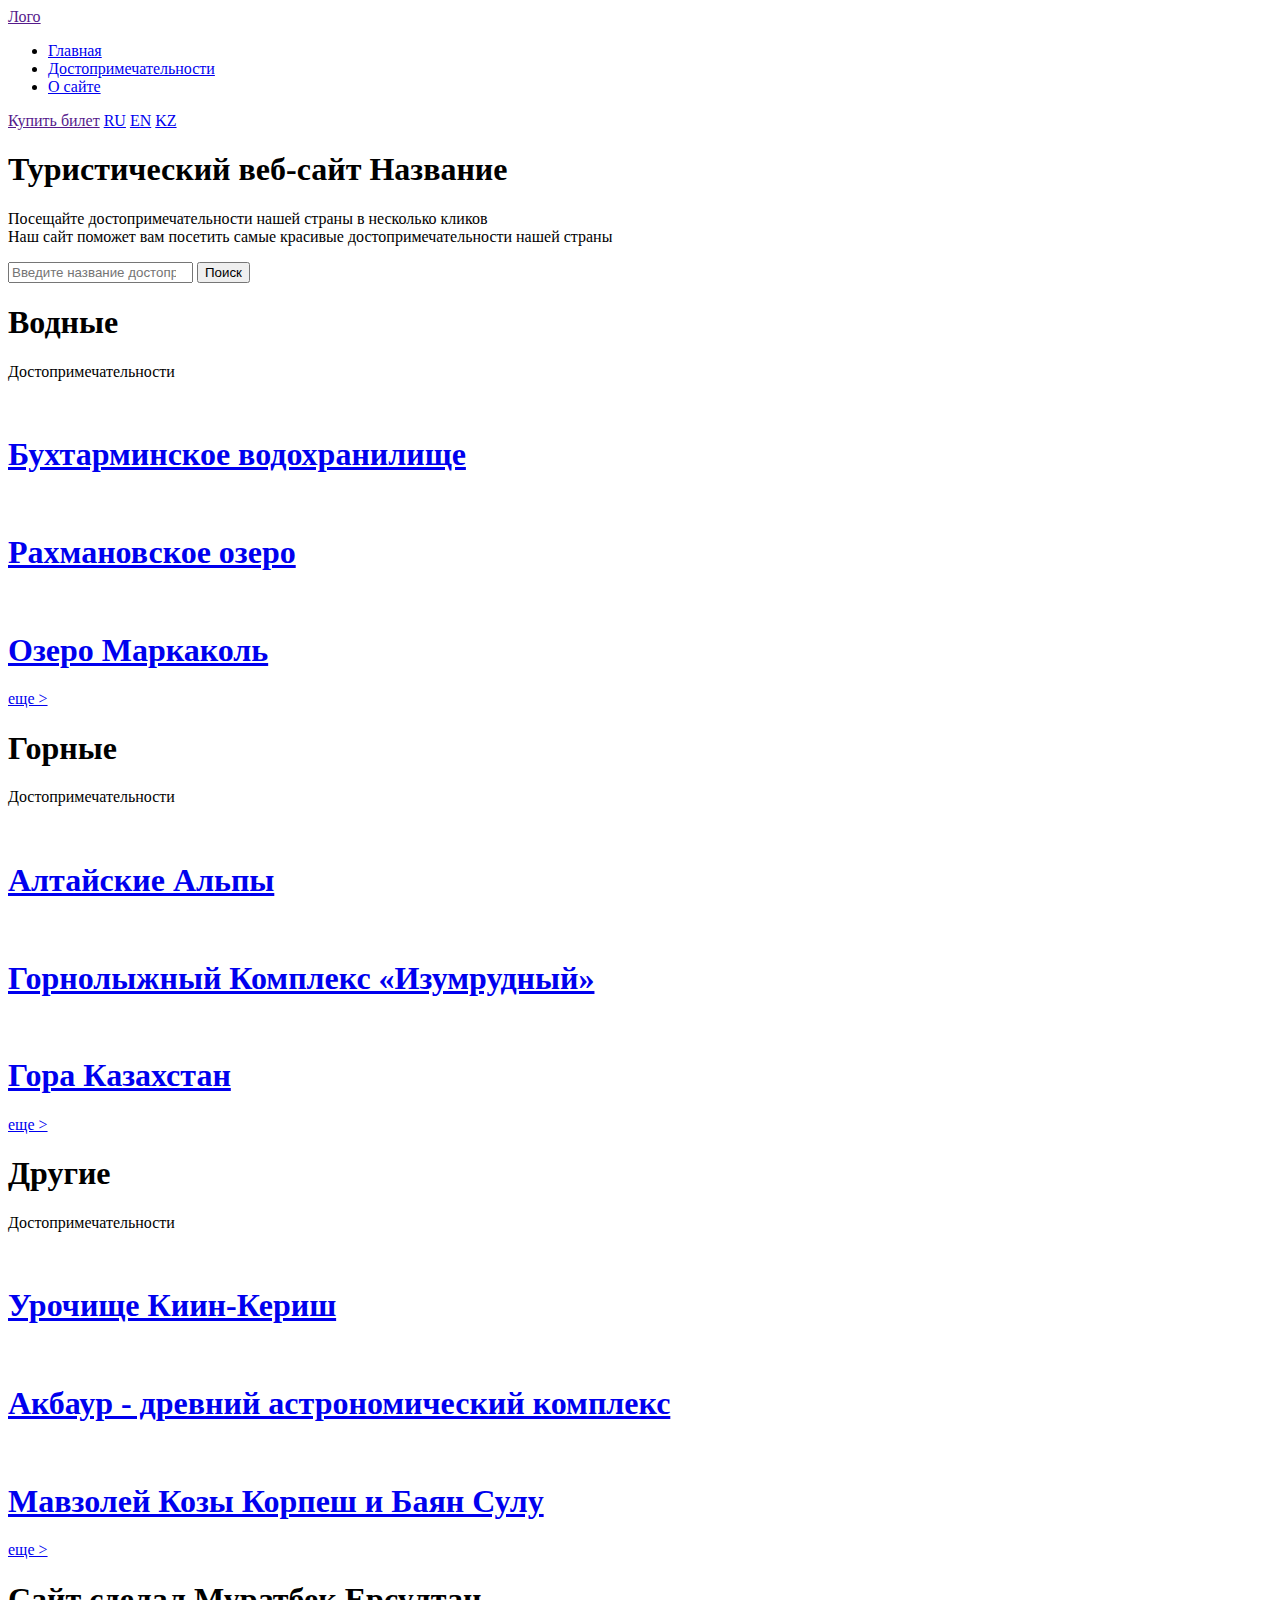
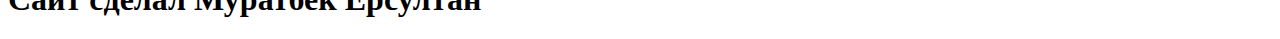
==== index.html @ b60557bd "Add files via upload" ====
<!DOCTYPE html>
<html lang="en">
  <head>
    <meta charset="UTF-8" />
    <meta name="viewport" content="width=device-width, initial-scale=1.0" />
    <title>Туристический веб-сайт</title>
    <link rel="stylesheet" href="./styles/style.css" />
  </head>
  <body>
    <!-- bg -->
    <div class="top_bg"></div>

    <!-- header -->

    <header>
      <div class="header_logo"><a href="">Лого</a></div>
      <nav>
        <ul class="nav_list">
          <li class="nav_item">
            <a href="/index.html">Главная</a>
          </li>
          <li class="nav_item">
            <a href="#attractions">Достопримечательности</a>
          </li>
          <li class="nav_item"><a href="./aboutSite.html">О сайте</a></li>
        </ul>
      </nav>
      <a class="nav_btn" href="">Купить билет</a>
      <a href="./index.html" class="language_ru-btn">RU</a>
      <a href="./engHtml/engindex.html" class="language_en-btn">EN</a>
      <a href="./kzHtml/kzindex.html" class="language_kz-btn">KZ</a>
    </header>

    <!-- main -->

    <main>
      <!-- welcome -->

      <section class="welcome">
        <div class="container">
          <div class="welcome_text">
            <h1 class="welcome_title">Туристический веб-сайт Название</h1>
            <p class="welcome_subtitle">
              Посещайте достопримечательности нашей страны в несколько кликов
              <br />
              Наш сайт поможет вам посетить самые красивые достопримечательности
              нашей страны
            </p>
          </div>
          <form class="search_place" action="/" method="get">
            <input
              class="search_place_input"
              name="search"
              placeholder="Введите название достопримечательности"
              type="search"
            />
            <button class="search_place_btn" type="submit">Поиск</button>
          </form>
        </div>
      </section>

      <!-- attractions -->

      <section id="attractions" class="attractions">
        <!-- attractions_water -->

        <div class="attractions_water">
          <div class="attractions_text">
            <div class="attractions_title">
              <h1>Водные</h1>
            </div>
            <div class="attractions_subtitle">
              <p>Достопримечательности</p>
            </div>
          </div>
          <div class="attractions_cards_row">
            <a
              target="_blank"
              class="attractions_card"
              href="./descriptions/buchtarma.html"
            >
              <div class="attraction_img-1">
                <img
                  src="https://kazkurort.kz/upload/regiony/kazahstan/buhtarma/buhtarma-hrebet.jpg"
                  alt=""
                />
                <div class="attractions_card_title">
                  <h1>Бухтарминское водохранилище</h1>
                </div>
              </div>
            </a>
            <a
              target="_blank"
              class="attractions_card"
              href="./descriptions/rakhman.html"
            >
              <div class="attraction_img-2">
                <img
                  src="https://adrenalinicsilence.kz/wp-content/uploads/2021/10/5-rahmanovskie-klyuchi-altai.jpg"
                  alt=""
                />
              </div>
              <div class="attractions_card_title">
                <h1>Рахмановское озеро</h1>
              </div>
            </a>
            <a
              target="_blank"
              class="attractions_card"
              href="./descriptions/markakol.html"
            >
              <div class="attraction_img-3">
                <img
                  src="https://greenway.kz/upload/medialibrary/61e/61ededd7ab0a2a21479327c1dda07b04.jpg"
                  alt=""
                />
              </div>
              <div class="attractions_card_title">
                <h1>Озеро Маркаколь</h1>
              </div>
            </a>
          </div>
        </div>
        <div class="more-btn">
          <a href="#">еще ></a>
        </div>

        <!-- attractions_mountain -->

        <div class="attractions_mountain">
          <div class="attractions_text">
            <div class="attractions_title">
              <h1>Горные</h1>
            </div>
            <div class="attractions_subtitle">
              <p>Достопримечательности</p>
            </div>
          </div>
          <div class="attractions_cards_row">
            <a
              target="_blank"
              class="attractions_card"
              href="./descriptions/altay.html"
            >
              <div class="attraction_img-1">
                <img
                  src="https://pavon.kz/cache/normal/media/img/gallery/source/2039/1421294678_Vid_zima.JPG"
                  alt=""
                />
                <div class="attractions_card_title">
                  <h1>Алтайские Альпы</h1>
                </div>
              </div>
            </a>
            <a
              target="_blank"
              class="attractions_card"
              href="./descriptions/gornolyzh.html"
            >
              <div class="attraction_img-2">
                <img
                  src="https://weektravelling.com/wp-content/uploads//2021/08/shutterstock_1235637088.jpg"
                  alt=""
                />
              </div>
              <div class="attractions_card_title">
                <h1>Горнолыжный Комплекс «Изумрудный»</h1>
              </div>
            </a>
            <a
              target="_blank"
              class="attractions_card"
              href="./descriptions/kazakhstanMountain.html"
            >
              <div class="attraction_img-3">
                <img src="https://a.d-cd.net/9fda282s-960.jpg" alt="" />
              </div>
              <div class="attractions_card_title">
                <h1>Гора Казахстан</h1>
              </div>
            </a>
          </div>
        </div>
        <div class="more-btn">
          <a href="#">еще ></a>
        </div>

        <!-- attractions_other -->

        <div class="attractions_other">
          <div class="attractions_text">
            <div class="attractions_title">
              <h1>Другие</h1>
            </div>
            <div class="attractions_subtitle">
              <p>Достопримечательности</p>
            </div>
          </div>
          <div class="attractions_cards_row">
            <a
              target="_blank"
              class="attractions_card"
              href="./descriptions/kiinKerish.html"
            >
              <div class="attraction_img-1">
                <img
                  src="https://ticketon.kz/files/media/urochishhe-kiinkerish2021%20(5)%20(1).jpg"
                  alt=""
                />
                <div class="attractions_card_title">
                  <h1>Урочище Киин-Кериш</h1>
                </div>
              </div>
            </a>
            <a
              target="_blank"
              class="attractions_card"
              href="./descriptions/akbaur.html"
            >
              <div class="attraction_img-2">
                <img src="https://a.d-cd.net/95d3756s-1920.jpg" alt="" />
              </div>
              <div class="attractions_card_title">
                <h1>Акбаур - древний астрономический комплекс</h1>
              </div>
            </a>
            <a
              target="_blank"
              class="attractions_card"
              href="./descriptions/kozyKorpesh.html"
            >
              <div class="attraction_img-3">
                <img
                  src="https://qazaqstan3d.kz/upload/orig/place/188782_1504380447.jpg"
                  alt=""
                />
              </div>
              <div class="attractions_card_title">
                <h1>Мавзолей Козы Корпеш и Баян Сулу</h1>
              </div>
            </a>
          </div>
        </div>
        <div class="more-btn">
          <a href="#">еще ></a>
        </div>
      </section>
      <footer>
        <div class="footer_text">
          <h1>Сайт сделал Муратбек Ерсултан</h1>
        </div>
      </footer>
    </main>
  </body>
</html>
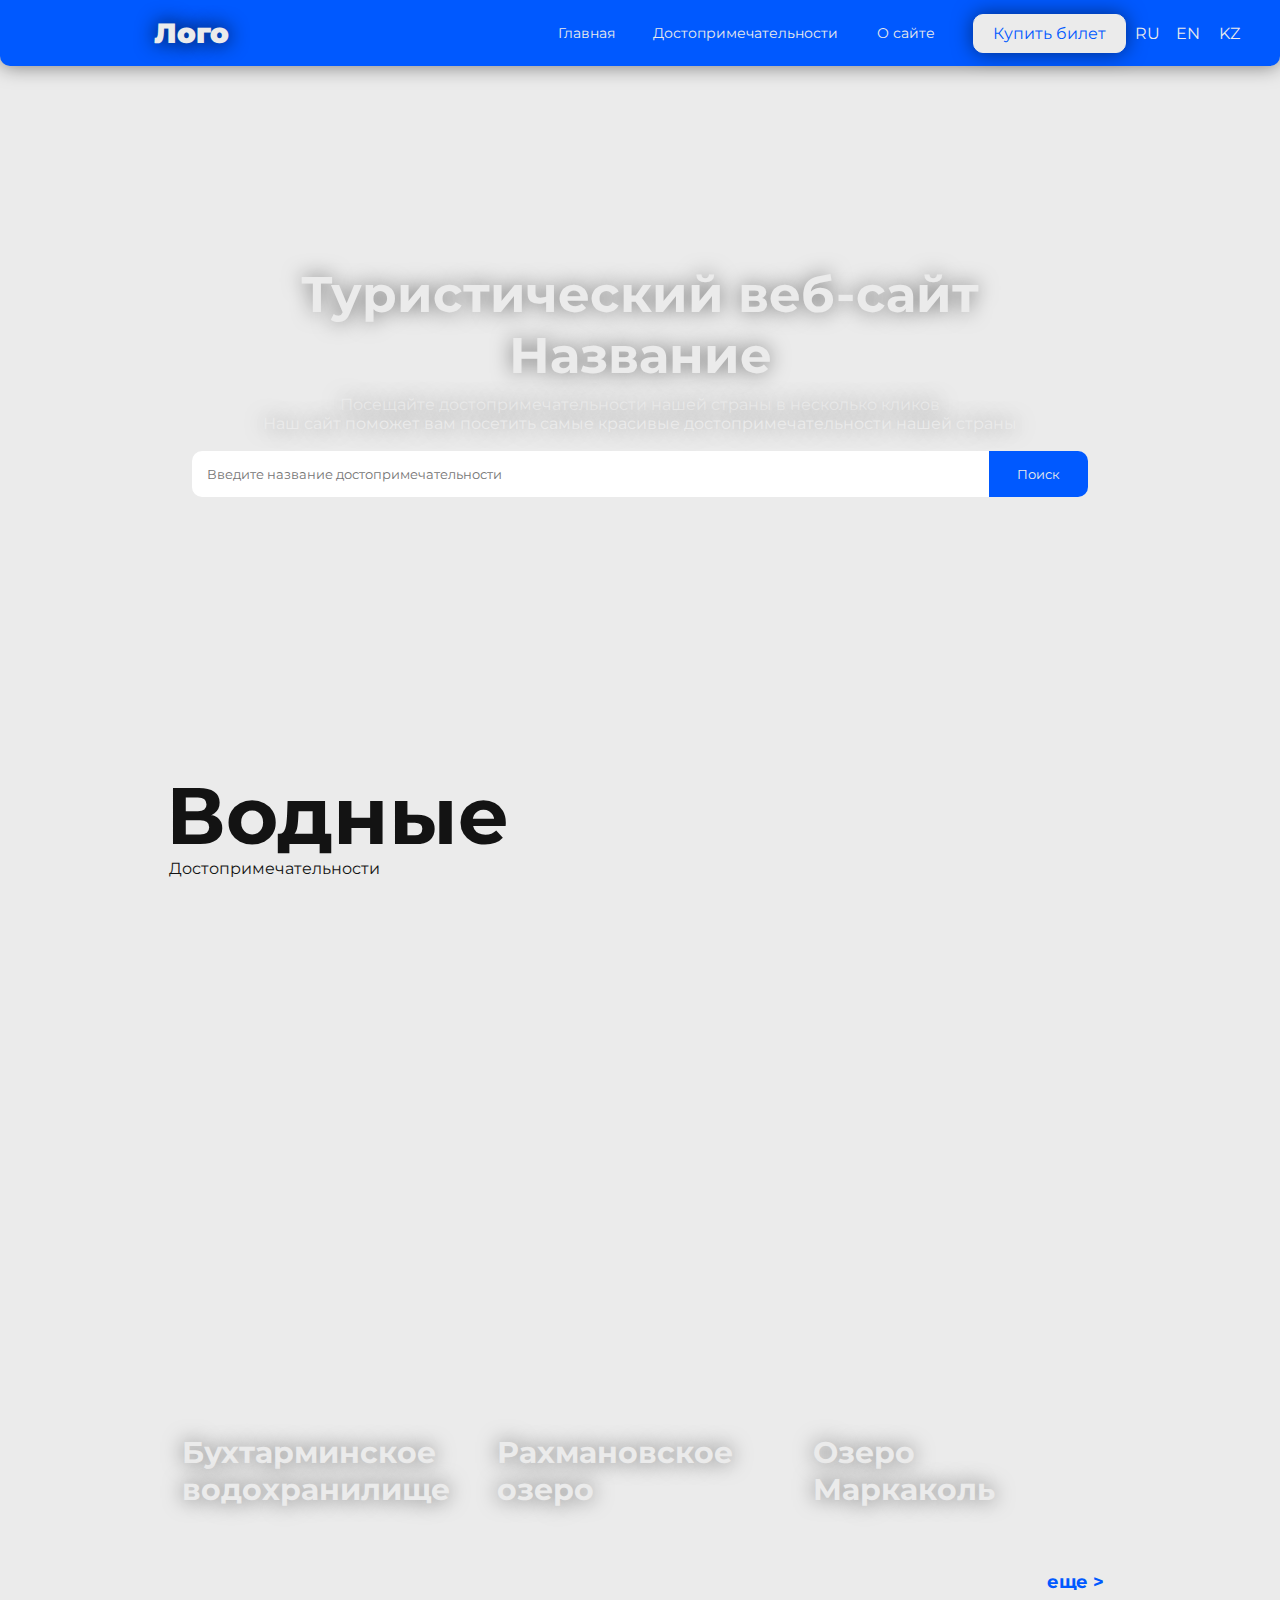
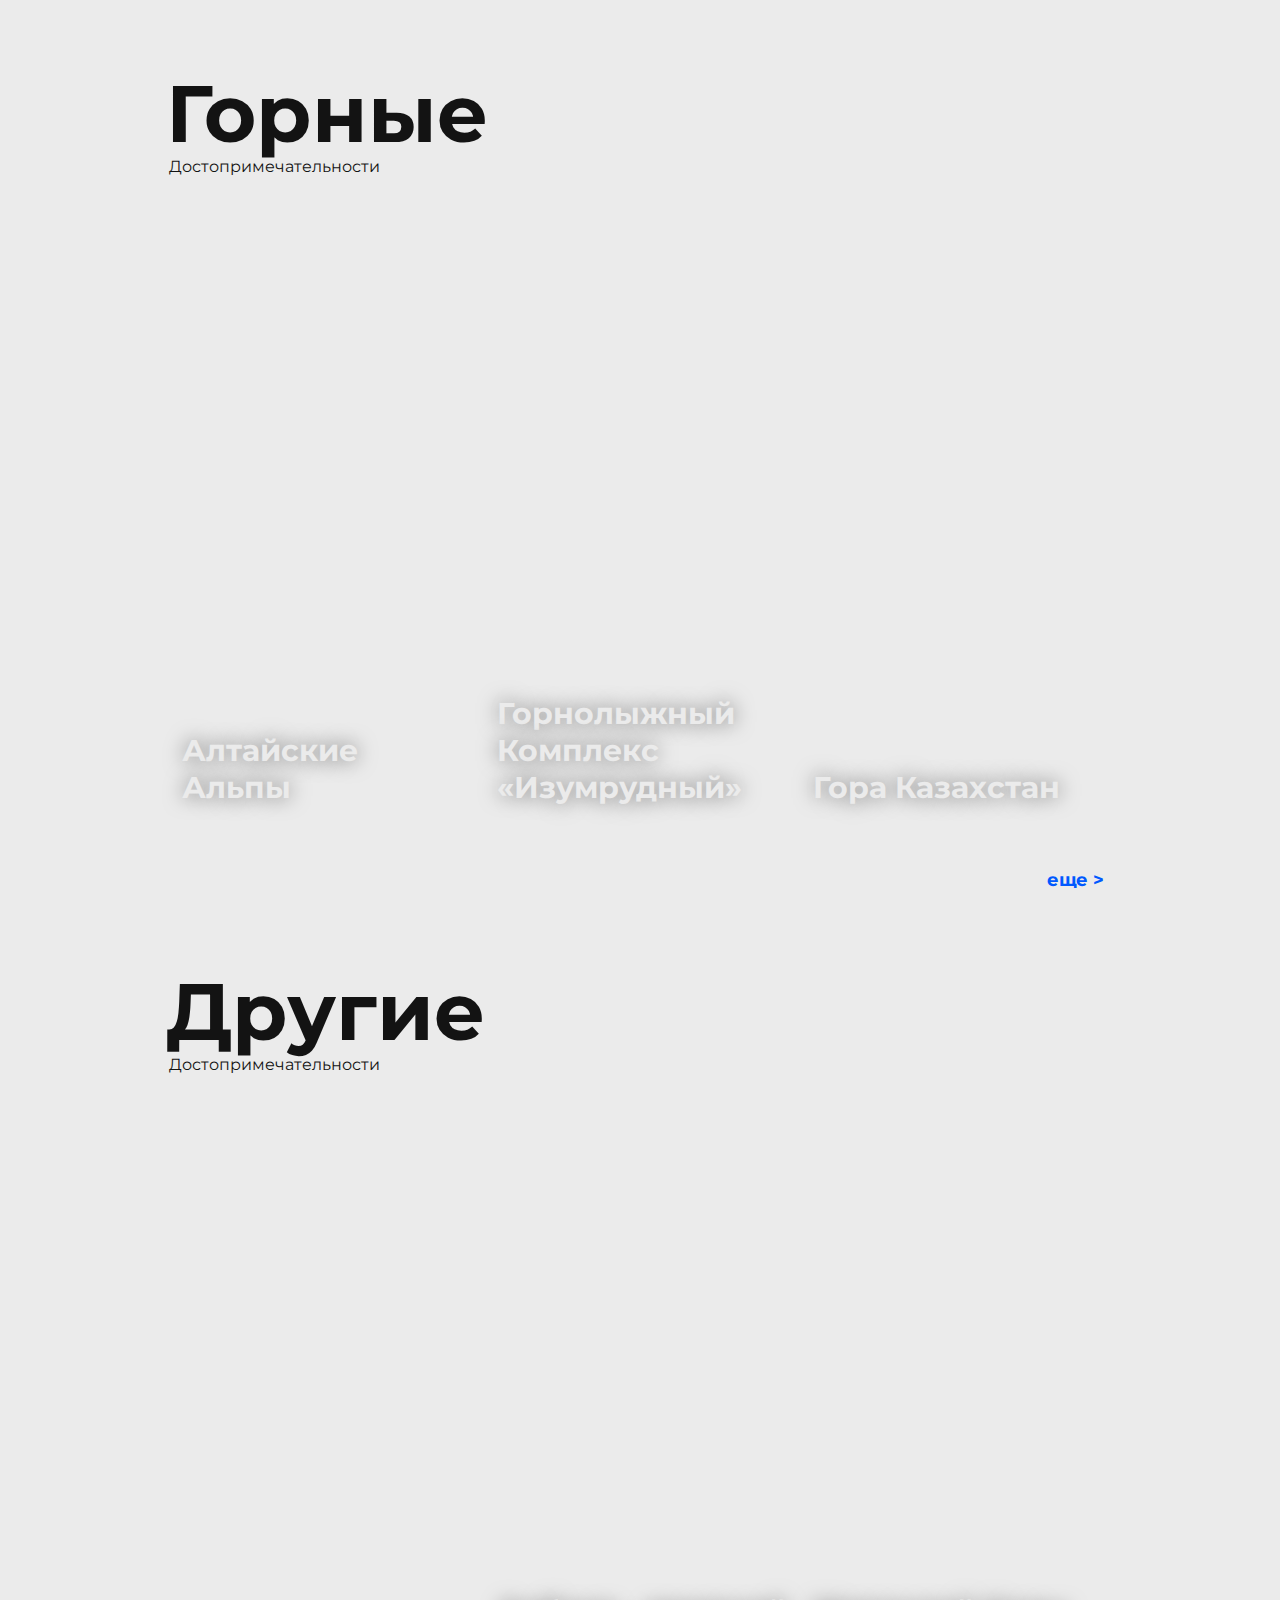
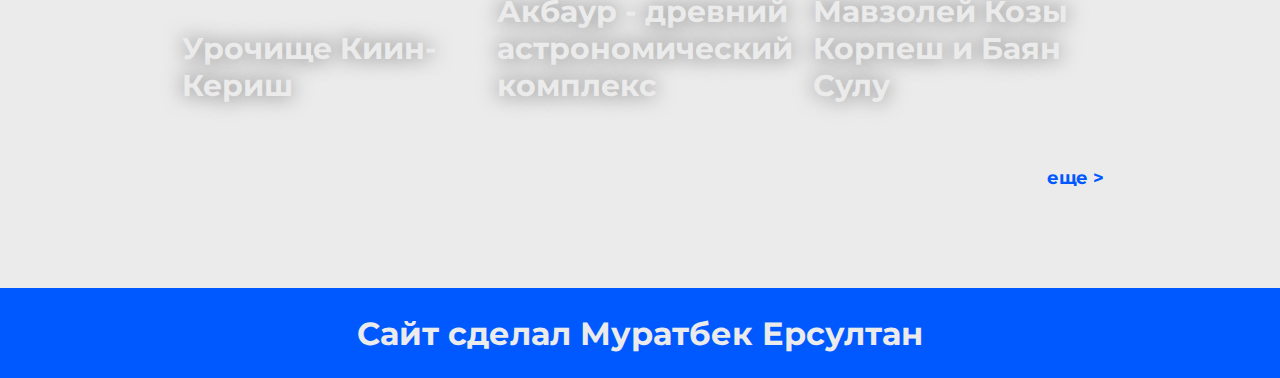
==== commit 50da7bd8: "Update index.html" ====
--- a/index.html
+++ b/index.html
@@ -251,5 +251,6 @@
         </div>
       </footer>
     </main>
+    <script src="./scripts/main.js"></script>
   </body>
 </html>
--- a/styles/style.css
+++ b/styles/style.css
@@ -0,0 +1,697 @@
+@import url("https://fonts.googleapis.com/css2?family=Montserrat:wght@100;200;300;400;500;600;700;800;900&display=swap");
+
+* {
+  margin: 0;
+  padding: 0;
+  box-sizing: border-box;
+  font-family: "Montserrat", sans-serif;
+  color: #131313;
+}
+
+a {
+  text-decoration: none;
+}
+
+body {
+  background-color: #ebebeb;
+}
+
+.body_all {
+  overflow: hidden;
+  width: 100%;
+  position: relative;
+}
+
+.more-btn {
+  font-weight: 700;
+  margin-bottom: 8vh;
+  padding-left: 93%;
+  font-size: 18px;
+  transition: 0.2s;
+}
+
+.more-btn a {
+  color: #0059ff;
+}
+
+.more-btn:hover {
+  transform: translateX(1%);
+}
+
+.languages {
+  display: flex;
+  list-style: none;
+}
+
+.language_ru-btn {
+  right: 120px;
+  position: absolute;
+  color: #ebebeb;
+}
+
+.language_en-btn {
+  right: 80px;
+  position: absolute;
+  color: #ebebeb;
+}
+
+.language_kz-btn {
+  right: 40px;
+  position: absolute;
+  color: #ebebeb;
+}
+
+.top_bg {
+  background-image: url(https://pbs.twimg.com/media/F6e7PP6WMAAiF3G?format=jpg&name=large);
+  background-size: cover;
+  background-repeat: no-repeat;
+  position: absolute;
+  overflow: hidden;
+  z-index: -99;
+  top: 0;
+  height: 70vh;
+  width: 100%;
+  background-position: 0px 90%;
+  border-radius: 0 0 30px 30px;
+}
+
+/* header */
+
+header {
+  position: relative;
+  display: flex;
+  align-items: center;
+  justify-content: center;
+  padding: 1.5vh 12vw;
+  background-color: #0059ff;
+  border-radius: 0px 0px 10px 10px;
+  box-shadow: 0 0 20px 0 rgba(0, 0, 0, 0.5);
+}
+
+.header_logo {
+  margin-right: auto;
+}
+
+.header_logo a {
+  text-shadow: 0 0 20px rgba(0, 0, 0, 0.9);
+  color: #ebebeb;
+  font-weight: 900;
+  font-size: 28px;
+}
+
+.header_burger-btn {
+  display: none;
+  position: relative;
+  width: 40px;
+  height: 40px;
+  border: none;
+  background-color: transparent;
+}
+
+.header_burger-btn span {
+  position: absolute;
+  width: 30px;
+  height: 2px;
+  background-color: #ebebeb;
+  left: 10%;
+  transition: transform 0.3s, opacity 0.3s;
+}
+
+.header_burger-btn span:nth-child(1) {
+  transform: translateY(-10px);
+}
+
+.header_burger-btn span:nth-child(3) {
+  transform: translateY(10px);
+}
+
+.header.open .header_burger-btn span:nth-child(1) {
+  transform: rotate(45deg);
+}
+
+.header.open .header_burger-btn span:nth-child(2) {
+  opacity: 0;
+}
+
+.header.open .header_burger-btn span:nth-child(3) {
+  transform: rotate(-45deg);
+}
+
+.nav_list {
+  list-style: none;
+  display: flex;
+  align-items: center;
+  justify-content: center;
+}
+
+.nav_item {
+  padding-right: 3vw;
+  font-size: 14px;
+}
+
+.nav_item a {
+  text-shadow: 0 0 20px rgba(0, 0, 0, 0);
+  color: #ebebeb;
+  transition: 0.3s;
+}
+
+.nav_item a:hover {
+  color: #8f8f8f;
+}
+
+.nav_btn {
+  box-shadow: 0 0 20px 0 rgba(0, 0, 0, 0.5);
+  padding: 1vh 1.5vw;
+  border: 1px solid #ebebeb;
+  background-color: #ebebeb;
+  color: #0059ff;
+  border-radius: 10px;
+  transition: 0.2s;
+}
+
+.nav_btn:hover {
+  border: 1px solid #ebebeb;
+  background-color: #0059ff;
+  color: #ebebeb;
+}
+
+/* about_site */
+
+.welcome {
+  margin: 22vh 15vw;
+  margin-bottom: 30vh;
+  display: flex;
+  justify-content: center;
+  align-items: center;
+}
+
+.welcome_title {
+  text-shadow: 0 0 20px rgba(0, 0, 0, 0.5);
+  color: #ebebeb;
+  text-align: center;
+  font-size: 50px;
+  margin-bottom: 1vh;
+}
+
+.welcome_subtitle {
+  text-shadow: 0 0 20px rgba(0, 0, 0, 0.5);
+  color: #ebebeb;
+  text-align: center;
+  font-size: 16px;
+}
+
+.search_place {
+  margin-top: 2vh;
+  display: flex;
+  justify-content: center;
+  align-items: center;
+}
+
+.search_place_input {
+  width: 90%;
+  padding: 15px;
+  border: none;
+  border-radius: 10px 0px 0px 10px;
+}
+
+.search_place_btn {
+  padding: 15px;
+  width: 100px;
+  background-color: #0059ff;
+  color: #ebebeb;
+  border: none;
+  border-radius: 0px 10px 10px 0px;
+}
+
+/* attractions */
+
+.attractions {
+  display: flex;
+  flex-direction: column;
+  justify-content: center;
+  align-items: baseline;
+  margin: 0 13vw;
+  margin-top: 12vh;
+  margin-bottom: 3vh;
+}
+
+.attractions_water {
+  position: relative;
+  width: 100%;
+  margin-bottom: 5vh;
+}
+
+.attractions_mountain {
+  width: 100%;
+  margin-bottom: 5vh;
+}
+
+.attractions_other {
+  width: 100%;
+  margin-bottom: 5vh;
+}
+
+.attractions_text {
+  display: flex;
+  flex-direction: column;
+}
+
+.attractions_title {
+  font-size: 40px;
+}
+
+.attractions_subtitle {
+  margin-top: -5px;
+  margin-left: 3px;
+  margin-bottom: 2vh;
+}
+
+.attractions_cards_row {
+  display: flex;
+  justify-content: center;
+  align-items: center;
+  width: 100%;
+}
+
+.attractions_card {
+  width: 32.7%;
+  display: flex;
+  position: relative;
+  height: 70vh;
+  margin-right: 0.5vw;
+  transition: 0.3s;
+}
+
+.attractions_card:hover {
+  transform: scale(1.02);
+}
+
+/* attraction images */
+
+.attraction_img-1 {
+  overflow: hidden;
+  border-radius: 20px 0px 0px 20px;
+}
+
+.attraction_img-1 img {
+  height: 100%;
+}
+
+.attraction_img-2 {
+  overflow: hidden;
+}
+
+.attraction_img-2 img {
+  height: 100%;
+  transform: translateX(-40%);
+}
+
+.attraction_img-3 {
+  overflow: hidden;
+  border-radius: 0px 20px 20px 0px;
+}
+
+.attraction_img-3 img {
+  transform: translateX(-30%);
+  height: 100%;
+}
+
+.attraction_img-4 {
+  overflow: hidden;
+  border-radius: 20px 0px 0px 20px;
+}
+
+.attraction_img-4 img {
+  height: 100%;
+}
+
+.attraction_img-5 {
+  overflow: hidden;
+}
+
+.attraction_img-5 img {
+  height: 100%;
+  transform: translateX(-40%);
+}
+
+.attraction_img-6 {
+  overflow: hidden;
+  border-radius: 0px 20px 20px 0px;
+}
+
+.attraction_img-6 img {
+  transform: translateX(-20%);
+  height: 100%;
+}
+
+.attraction_img-7 {
+  overflow: hidden;
+  border-radius: 20px 0px 0px 20px;
+}
+
+.attraction_img-7 img {
+  height: 100%;
+  transform: translateX(-20%);
+}
+
+.attraction_img-8 {
+  overflow: hidden;
+}
+
+.attraction_img-8 img {
+  height: 100%;
+  transform: translateX(-30%);
+}
+
+.attraction_img-9 {
+  overflow: hidden;
+  border-radius: 0px 20px 20px 0px;
+}
+
+.attraction_img-9 img {
+  transform: translateX(-26%);
+  height: 100%;
+}
+
+.attractions_card_title {
+  position: absolute;
+  bottom: 0;
+  padding: 2vh 1.2vw;
+}
+
+.attractions_card_title h1 {
+  color: #ebebeb;
+  font-size: 30px;
+  text-shadow: 0 0 20px rgba(0, 0, 0, 0.5);
+}
+
+/* footer */
+
+footer {
+  height: 10vh;
+  background-color: #0059ff;
+  display: flex;
+  justify-content: center;
+  align-items: center;
+}
+
+footer h1 {
+  color: #ebebeb;
+}
+
+@media (max-width: 1440px) {
+
+  .attraction_img-2 img {
+    height: 100%;
+    transform: translateX(-50%);
+  }
+
+  .attraction_img-3 img {
+    transform: translateX(-47%);
+    height: 100%;
+  }
+
+  .attraction_img-5 img {
+    height: 100%;
+    transform: translateX(-55%);
+  }
+
+  .attraction_img-6 img {
+    transform: translateX(-25%);
+    height: 100%;
+  }
+
+  .attraction_img-7 img {
+    height: 100%;
+    transform: translateX(-25%);
+  }
+
+  .attraction_img-8 img {
+    height: 100%;
+    transform: translateX(-42%);
+  }
+
+  .attraction_img-9 img {
+    transform: translateX(-30%);
+    height: 100%;
+  }
+}
+
+@media (max-width: 1024px) {
+  .language_ru-btn {
+    right: 90px;
+    font-size: 12px;
+  }
+
+  .language_en-btn {
+    right: 60px;
+    font-size: 12px;
+  }
+
+  .language_kz-btn {
+    right: 30px;
+    font-size: 12px;
+  }
+
+  .welcome {
+    margin: 21vh 15vw;
+  }
+
+  .attractions_card_title h1 {
+    font-size: 20px;
+  }
+
+  .attractions_card {
+    height: 50vh;
+  }
+
+  .attractions {
+    margin-top: 10vh;
+    margin-bottom: 5vh;
+  }
+}
+
+@media (max-width: 768px) {
+  .welcome {
+    margin: 22vh 7vw;
+  }
+
+  .welcome_title {
+    font-size: 40px;
+  }
+
+  .welcome_subtitle {
+    font-size: 14px;
+  }
+
+  .language_ru-btn {
+    right: 70px;
+    font-size: 10px;
+  }
+
+  .language_en-btn {
+    right: 50px;
+    font-size: 10px;
+  }
+
+  .language_kz-btn {
+    right: 30px;
+    font-size: 10px;
+  }
+
+  .nav_item {
+    padding-right: 3vw;
+    font-size: 12px;
+  }
+
+  .nav_btn {
+    font-size: 12px;
+  }
+
+  .attraction_img-2 img {
+    height: 100%;
+    transform: translateX(-57%);
+  }
+
+  .attraction_img-3 img {
+    transform: translateX(-55%);
+    height: 100%;
+  }
+
+  .attraction_img-6 img {
+    transform: translateX(-30%);
+    height: 100%;
+  }
+
+  .attraction_img-7 img {
+    height: 100%;
+    transform: translateX(-27%);
+  }
+
+  .attraction_img-8 img {
+    height: 100%;
+    transform: translateX(-50%);
+  }
+
+  .attraction_img-9 img {
+    transform: translateX(-36%);
+    height: 100%;
+  }
+}
+
+@media (max-width: 425px) {
+  .more-btn {
+    font-size: 13px;
+  }
+
+  .languages li .language_ru-btn {
+    position: absolute;
+    top: 17%;
+    right: 80%;
+  }
+
+  .languages li .language_en-btn {
+    position: absolute;
+    top: 17%;
+    right: 70%;
+  }
+
+  .languages li .language_kz-btn {
+    position: absolute;
+    top: 17%;
+    right: 60%;
+  }
+
+  .more-btn {
+    padding-left: 80%;
+    margin-bottom: 5vh;
+  }
+
+  .top_bg {
+    height: 55vh;
+  }
+
+  .header_burger-btn {
+    margin-right: -40px;
+    display: block;
+  }
+
+  .nav_btn {
+    margin-right: 20px;
+  }
+
+  nav {
+    overflow: hidden;
+    position: absolute;
+    right: -180px;
+    top: 0;
+    background-color: #001e57;
+    padding: 70px 10px 10px 15px;
+    width: 180px;
+    transition: transform 0.3s;
+    border-radius: 0px 0px 0px 20px;
+  }
+
+  .nav_list {
+    text-align: right;
+    display: block;
+  }
+
+  .nav_item {
+    font-size: 10px;
+    padding: 7px 0;
+  }
+
+  .header.open nav {
+    transform: translateX(-100%);
+  }
+
+  .welcome {
+    margin: 13vh 2vw;
+  }
+
+  .welcome_title {
+    font-size: 30px;
+    margin-bottom: 1vh;
+  }
+
+  .welcome_subtitle {
+    font-size: 11px;
+  }
+
+  .search_place {
+    margin-top: 2vh;
+  }
+
+  .search_place_input {
+    font-size: 11px;
+  }
+
+  .search_place_btn {
+    font-size: 11px;
+    padding: 15px;
+  }
+
+  .attractions {
+    margin-top: 5vh;
+  }
+
+  .attractions_title {
+    font-size: 27px;
+  }
+
+  .attractions_subtitle {
+    margin-top: -2px;
+    font-size: 11px;
+  }
+
+  .attractions_card_title h1 {
+    font-size: 12px;
+  }
+
+  .attractions_card {
+    height: 30vh;
+  }
+
+  footer h1 {
+    font-size: 20px;
+  }
+}
+
+@media (max-width: 375px) {
+  .top_bg {
+    height: 53vh;
+  }
+
+  .welcome_title {
+    font-size: 25px;
+    margin-bottom: 1vh;
+  }
+
+  .welcome_subtitle {
+    font-size: 10px;
+  }
+
+  .attractions {
+    margin-top: 4vh;
+  }
+
+  .attractions_card_title h1 {
+    font-size: 10px;
+  }
+}
+
+@media (max-width: 320px) {
+
+  .attractions {
+    margin-top: 3vh;
+  }
+
+  .attractions_title {
+    font-size: 24px;
+  }
+
+  footer h1 {
+    font-size: 16px;
+  }
+}
